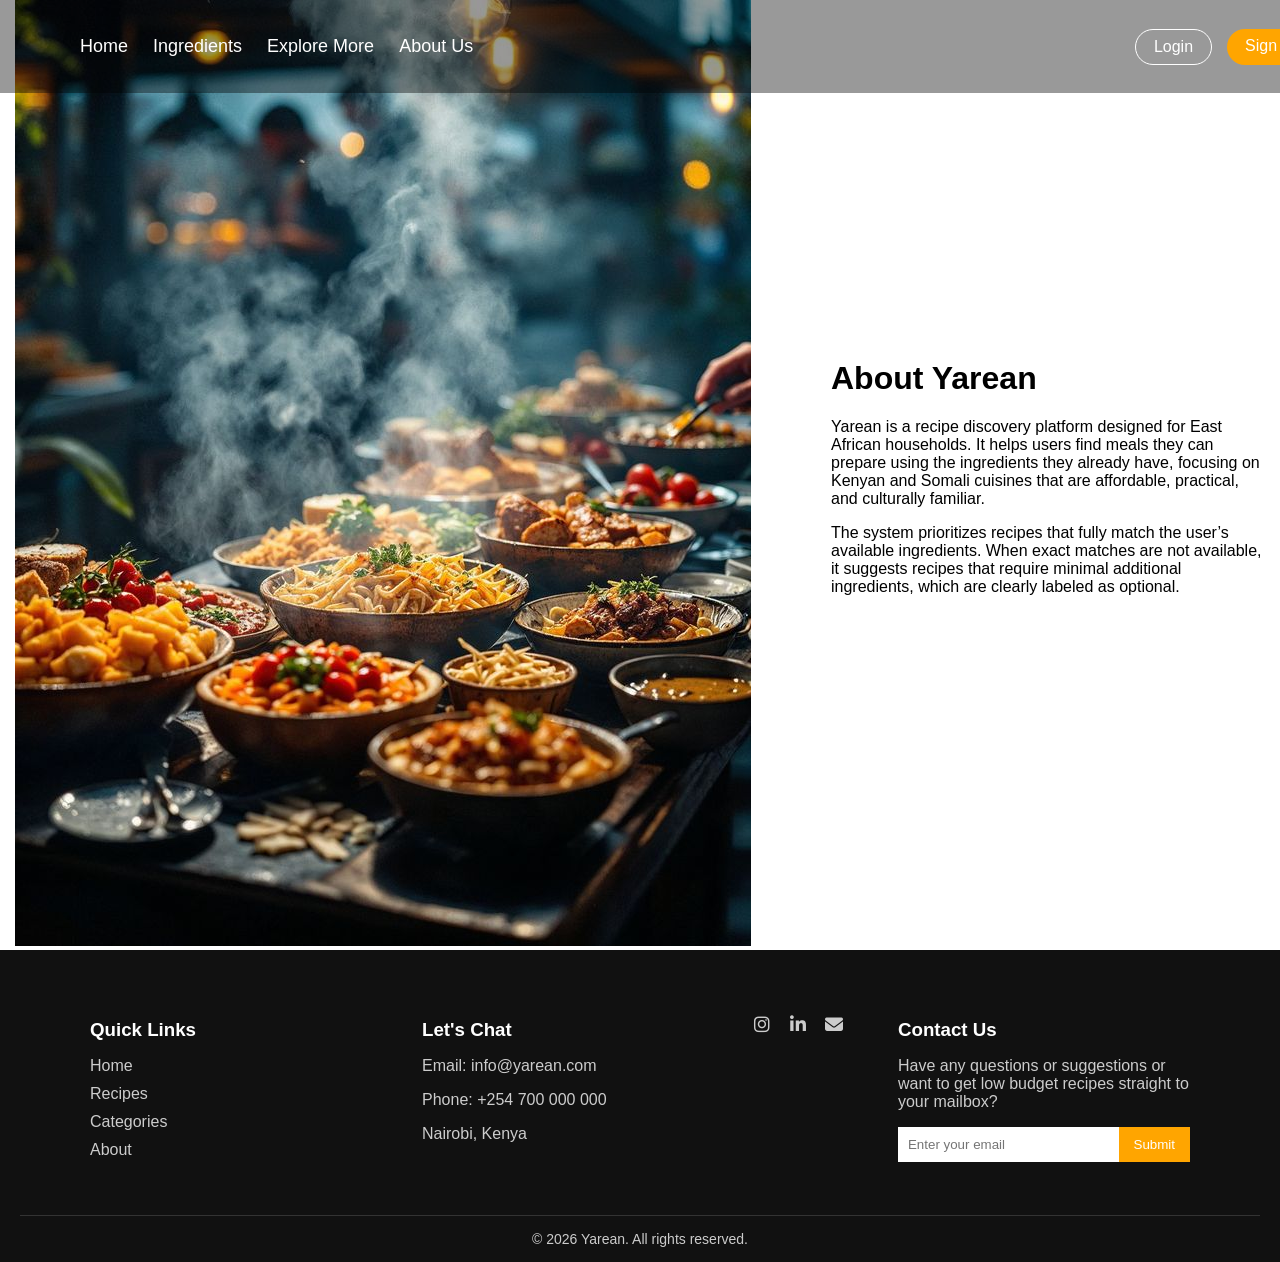
==== about.html @ 02d04db3 "initial yarean project upload" ====
<!DOCTYPE html>
<html lang="en">
<head>
    <meta charset="UTF-8">
    <meta name="viewport" content="width=device-width, initial-scale=1.0">
    <link rel="stylesheet" href="https://cdnjs.cloudflare.com/ajax/libs/font-awesome/6.5.0/css/all.min.css"/>
    <link rel="stylesheet" href="style.css">
    <title>About Yarean</title>
 </head>
 <body>
    <header>
      <nav class="navbar">
    <ul class="nav-links">
      <li><a href="welcoming.html">Home</a></li>
      <li><a href="ingredients.html">Ingredients</a></li>
      <li><a href="explore.html">Explore More</a></li>
      <li><a href="about.html">About Us</a></li>
    </ul>

    <div class="auth-buttons">
      <a href="login.html" class="login-btn">Login</a>
      <a href="signup.html" class="signup-btn">Sign Up</a>
    </div>
  </nav>
     </header>
<main>
       <div class="wrapper">
        <div class="profile">
            <img src="images/download (1).jpg" alt="Yarean concept illustration">
        </div>
        <div class="intro">
            <h1>About Yarean</h1>
            <p>Yarean is a recipe discovery platform designed for East African households. It helps users find meals they can prepare using the ingredients they already have, focusing on Kenyan and Somali cuisines that are affordable, practical, and culturally familiar.</p>
            <p>The system prioritizes recipes that fully match the user’s available ingredients. When exact matches are not available, it suggests recipes that require minimal additional ingredients, which are clearly labeled as optional.</p>
        </div>
    </div>
</main>
<footer class="footer">
  <div class="footer-container">
    <div class="footer-section">
      <h3>Quick Links</h3>
      <ul>
        <li><a href="welcoming.html">Home</a></li>
        <li><a href="ingredients.html">Recipes</a></li>
        <li><a href="explore.html">Categories</a></li>
        <li><a href="about.html">About</a></li>
      </ul>
    </div>
    <div class="footer-section">
      <h3>Let's Chat</h3>
      <p>Email: info@yarean.com</p>
      <p>Phone: +254 700 000 000</p>
      <p>Nairobi, Kenya</p>
    </div>
    <div class="social-icons">
    <a href="#"><i class="fab fa-instagram"></i></a>
     <a href="https://www.linkedin.com/in/sundus-noor--9426a2390/" target="_blank">
      <i class="fab fa-linkedin-in"></i>
    </a>
    <a href="mailto:sundusnoor89@gmail.com">
      <i class="fas fa-envelope"></i>
    </a>
  </div>
    <div class="footer-section">
      <h3>Contact Us</h3>
      <p>Have any questions or suggestions or want to get low budget recipes straight to your mailbox?</p>
      <form class="subscribe-form">
        <input type="email" placeholder="Enter your email" required>
        <button type="submit">Submit</button>
      </form>
    </div>

  </div>

  <div class="footer-bottom">
    © 2026 Yarean. All rights reserved.
  </div>
</footer>

</body>
</html>
---- style.css ----
body {
    font-family: Arial, sans-serif;
    margin: 0;
    padding: 0;
}

.hero{
    background-image: url(images/Spicy\ dum\ biryani.jpg);
     background-size: cover;
    background-position: center;
    height: 100vh;
    display: flex;
    flex-direction: column;
    justify-content: center;
    align-items: center;
    text-align: center;
    color: white;
    position: relative;
}

.introduction {
    text-align: center;
    margin-top: 150px;
    font-style: italic;
    font-family:cursive;
}


.navbar {
    display: flex;
    justify-content: space-between;
    align-items: center;
    padding: 20px 40px;
    background: rgba(0, 0, 0, 0.4);
    position: absolute;
    width: 100%;
    top: 0;
}

.nav-links {
    list-style: none;
    display: flex;
    gap: 25px;
}

.nav-links li a {
    color: white;
    text-decoration: none;
    font-size: 18px;
}

.nav-links li a:hover {
    color: orange;
}

.auth-buttons {
    display: flex;
    gap: 15px;
}

.login-btn {
    color: white;
    text-decoration: none;
    padding: 8px 18px;
    border: 1px solid white;
    border-radius: 20px;
}

.signup-btn {
    background: orange;
    color: white;
    padding: 8px 18px;
    border-radius: 20px;
    text-decoration: none;
}

.signup-btn:hover {
    background: black;
}

.search-container {
    margin-top: 20px;
    display: flex;
    justify-content: center;
    gap: 10px;
}

.search-input {
    width: 300px;
    padding: 12px 20px;
    border-radius: 25px;
    border: none;
}

.search-btn {
    padding: 12px 20px;
    border-radius: 25px;
    border: none;
    background: orange;
    color: white;
    cursor: pointer;
}

.search-btn:hover {
    background: black;
}


.btn{
    border-radius: 5px;
    background-color: rgba(255,165,0,0.8);
    border: 2px solid white;
    padding: 20px;
    margin:20px;
    text-align: center;
    text-decoration: none;
    display: flex;
    justify-content:center;
    gap:20px;
    font-size: 16px;
    cursor: pointer;
    
}

.btn-link{
    color:white;
    text-decoration: none;
}

.btn:hover {
    background-color:black; /* Darker orange on hover */
}

.welcome-section {
    display: flex;
    align-items: center;
    justify-content: center;
    background-color:rgba(255,165,0,0.8);
    top: 50px;
    padding-bottom: 50px;
}

.browse {
    padding: 80px 40px;
    text-align: center;
}

.card-container{
    display:grid;
    justify-content: center;
    flex-wrap:wrap;
    margin-top:100px;
}

.card{
    width:325px;
    background-color:#f0f0f0;
    border-radius:18px;
    overflow:hidden;
    box-shadow: 0px 2px 4px rgba(0,0,0,0.2);
    margin:20px;
    transition: transform 0.3s ease, box-shadow 0.3s ease;
   grid-template-columns: repeat(auto-fit, minmax(260px, 1fr));
}

.card img{
    width:100%;
    height:auto;
}

.card-content{
    padding:16px;
}


.card-content h3{
    font-size:28px;
    margin-bottom:8px;
}

.card-content p{
    color:#666;
    font-size:15px;
    line-height:1.3;
}

.card-content btn{
    display:inline-block;
    padding:8px 16px;
    background-color: #333;
    text-decoration: none;
    border-radius:4px;
    margin-top:16px;
    color:#fff;
}

.card-content :hover{
    cursor:pointer;
    background-color: #581414;
}

.card :hover{
    transform: translateY(-10px);
    box-shadow: 0 10px 25px rgba(0,0,0,0.2);
}

.trending {
    padding: 80px 40px;
    background: #fafafa;
    text-align: center;
}

.trending-cards {
    display: grid;
    grid-template-columns: repeat(auto-fit, minmax(260px, 1fr));
    gap: 30px;
    margin-top: 50px;
}

.recipe-card {
    background: white;
    border-radius: 22px;
    overflow: hidden;
    box-shadow: 0 8px 25px rgba(0,0,0,0.1);
    transition: transform 0.3s ease;
    cursor: pointer;
}

.recipe-card img {
    width: 100%;
    height: 180px;
    object-fit: cover;
}

.recipe-info {
    padding: 18px;
    text-align: left;
}

.recipe-info h3 {
    margin: 0;
    font-size: 18px;
}

.recipe-info p {
    font-size: 14px;
    color: #666;
    margin-top: 8px;
}

.stars {
    margin-top: 6px;
    font-size: 14px;
    color: orange;
}

.stars span {
    color: #999;
    font-size: 13px;
}

.recipe-card:hover {
    transform: translateY(-10px);
}

.img{
    width:50%;
    max-width:400px;
    vertical-align:middle;
    border-radius:25px;
}

.wrapper{
    padding: 0 15px;
    display: flex;
    flex-wrap:wrap;
    align-items:center;
    justify-content:space-around;
    gap:5rem;
}
.intro{
    flex:1;
}

.profile{
  flex:1;
}

.footer {
  background-color: #111;
  color: #ccc;
  padding: 50px 20px 0;
}

.footer-container {
  max-width: 1100px;
  margin: auto;
  display: flex;
  justify-content: space-between;
  flex-wrap: wrap;
  gap: 40px;
}

.footer-section {
  flex: 1;
  min-width: 250px;
}

.footer-section h3 {
  color: #fff;
  margin-bottom: 15px;
}

.footer-section ul {
  list-style: none;
  padding: 0;
}

.footer-section ul li {
  margin-bottom: 10px;
}

.footer-section ul li a {
  text-decoration: none;
  color: #ccc;
  transition: 0.3s;
}

.footer-section ul li a:hover {
  color: #00c853;
}

.subscribe-form {
  display: flex;
  margin-top: 10px;
}

.subscribe-form input {
  padding: 10px;
  border: none;
  outline: none;
  flex: 1;
}

.subscribe-form button {
  padding: 10px 15px;
  border: none;
  background-color: orange;
  color: white;
  cursor: pointer;
  transition: 0.3s;
}

.subscribe-form button:hover {
  background-color: orange;
}

.footer-bottom {
  text-align: center;
  padding: 15px 0;
  border-top: 1px solid #333;
  margin-top: 40px;
  font-size: 14px;
}

.social-icons {
  margin-top: 15px;
}

.social-icons a {
  display: inline-block;
  margin-right: 15px;
  font-size: 18px;
  color: #ccc;
  transition: 0.3s ease;
}

.social-icons a:hover {
  color: #00c853;
  transform: scale(1.2);
}

/* Responsive */
@media (max-width: 768px) {
  .footer-container {
    flex-direction: column;
    text-align: center;
  }

  .subscribe-form {
    flex-direction: column;
  }

  .subscribe-form input {
    margin-bottom: 10px;
  }
}
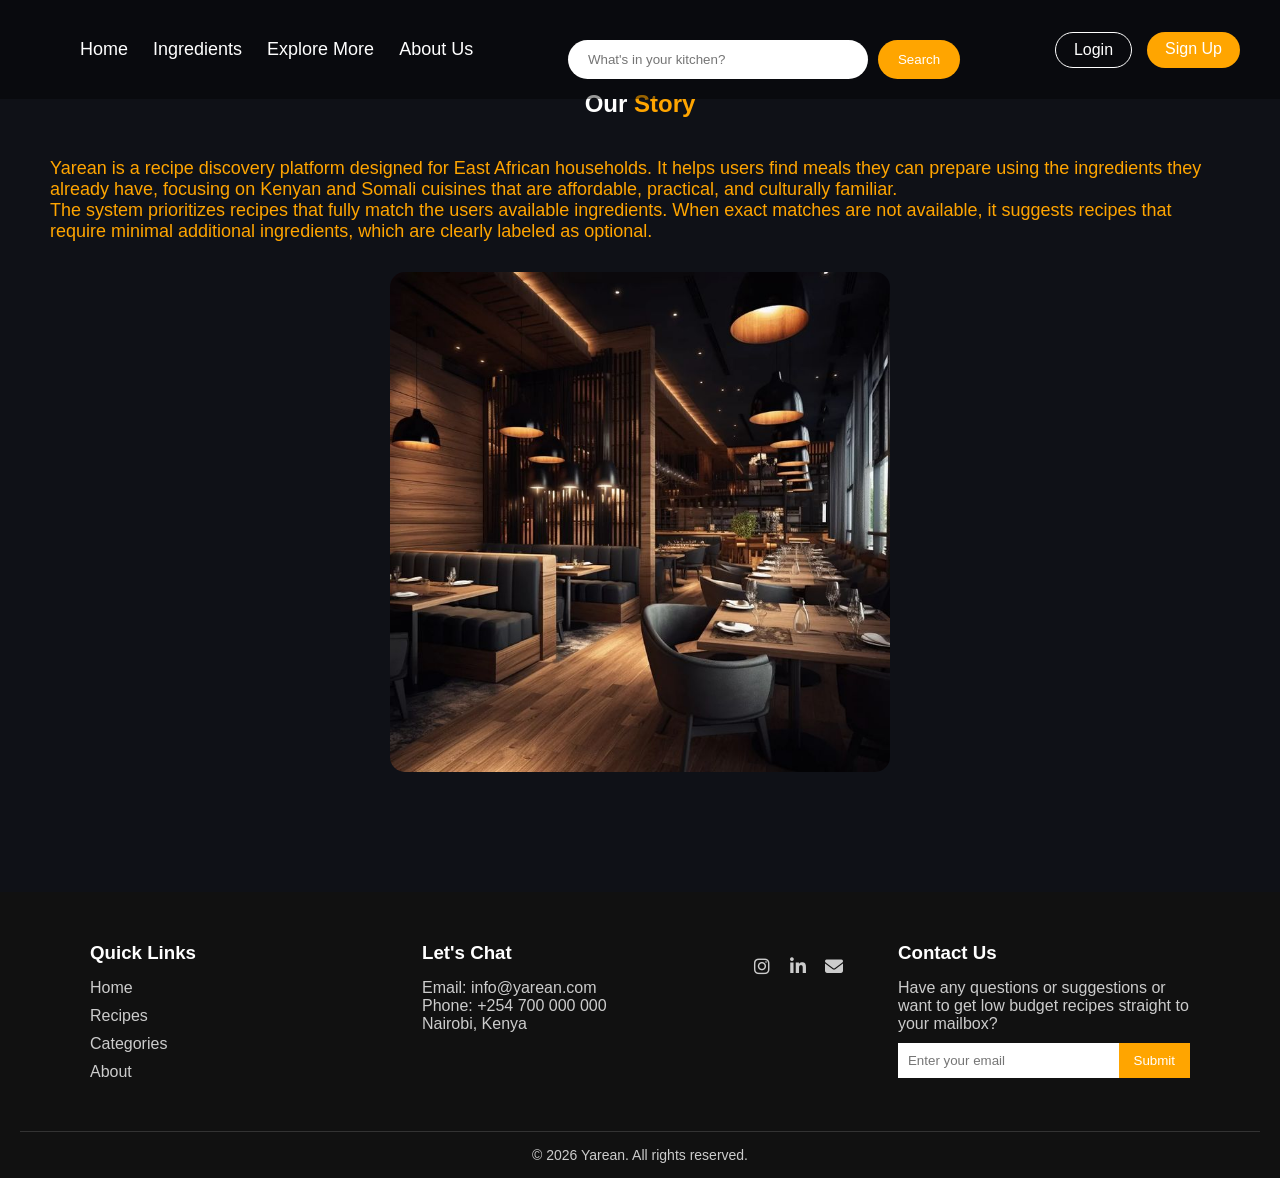
==== commit 5a227bd8: "Adding functionality to the search button, revamped welcome and about page to look professional.Fixe" ====
--- a/about.html
+++ b/about.html
@@ -8,8 +8,8 @@
     <title>About Yarean</title>
  </head>
  <body>
-    <header>
-      <nav class="navbar">
+      <header>
+  <nav class="navbar">
     <ul class="nav-links">
       <li><a href="welcoming.html">Home</a></li>
       <li><a href="ingredients.html">Ingredients</a></li>
@@ -17,31 +17,38 @@
       <li><a href="about.html">About Us</a></li>
     </ul>
 
+    <div class="search-container">
+      <input type="text" placeholder="What's in your kitchen?" class="search-input">
+      <button class="search-btn">Search</button>
+    </div>
+
     <div class="auth-buttons">
       <a href="login.html" class="login-btn">Login</a>
       <a href="signup.html" class="signup-btn">Sign Up</a>
     </div>
   </nav>
-     </header>
-<main>
-       <div class="wrapper">
-        <div class="profile">
-            <img src="images/download (1).jpg" alt="Yarean concept illustration">
+</header>
+        <main>
+    <div class="container">
+          <section class="about-section">
+        <div class="intro-hidden">
+            <h1>Our <b style="color:orange;">Story</b></h1>
+            <p>Yarean is a recipe discovery platform designed for East African households. It helps users find meals they can prepare using the ingredients they already have, focusing on Kenyan and Somali cuisines that are affordable, practical, and culturally familiar.</p>
+            
+            <p>The system prioritizes recipes that fully match the users available ingredients. When exact matches are not available, it suggests recipes that require minimal additional ingredients, which are clearly labeled as optional.</p>
         </div>
-        <div class="intro">
-            <h1>About Yarean</h1>
-            <p>Yarean is a recipe discovery platform designed for East African households. It helps users find meals they can prepare using the ingredients they already have, focusing on Kenyan and Somali cuisines that are affordable, practical, and culturally familiar.</p>
-            <p>The system prioritizes recipes that fully match the user’s available ingredients. When exact matches are not available, it suggests recipes that require minimal additional ingredients, which are clearly labeled as optional.</p>
-        </div>
+        <img src="images/about.jpg" alt="Restaurant Image" class="about-image"> 
     </div>
-</main>
+    </section>
+        </main>
+    
 <footer class="footer">
   <div class="footer-container">
     <div class="footer-section">
       <h3>Quick Links</h3>
       <ul>
         <li><a href="welcoming.html">Home</a></li>
-        <li><a href="ingredients.html">Recipes</a></li>
+        <li><a href="explore.html">Recipes</a></li>
         <li><a href="explore.html">Categories</a></li>
         <li><a href="about.html">About</a></li>
       </ul>
@@ -54,11 +61,9 @@
     </div>
     <div class="social-icons">
     <a href="#"><i class="fab fa-instagram"></i></a>
-     <a href="https://www.linkedin.com/in/sundus-noor--9426a2390/" target="_blank">
-      <i class="fab fa-linkedin-in"></i>
+     <a href="https://www.linkedin.com/in/sundus-noor--9426a2390/" target="_blank"> <i class="fab fa-linkedin-in"></i>
     </a>
-    <a href="mailto:sundusnoor89@gmail.com">
-      <i class="fas fa-envelope"></i>
+    <a href="mailto:sundusnoor89@gmail.com"> <i class="fas fa-envelope"></i>
     </a>
   </div>
     <div class="footer-section">
--- a/style.css
+++ b/style.css
@@ -1,13 +1,19 @@
+*{
+  margin:0px;
+  box-sizing: border-box;
+  font-family: 'Segoe UI', Tahoma, Geneva, Verdana, sans-serif;
+}
 
 body {
     font-family: Arial, sans-serif;
     margin: 0;
     padding: 0;
+    background-color: #0f1117;
 }
 
 .hero{
-    background-image: url(images/Spicy\ dum\ biryani.jpg);
-     background-size: cover;
+    background-image: url('images/Spicy\ dum\ biryani.jpg');
+    background-size: cover;
     background-position: center;
     height: 100vh;
     display: flex;
@@ -17,15 +23,18 @@
     text-align: center;
     color: white;
     position: relative;
-}
-
-.introduction {
-    text-align: center;
-    margin-top: 150px;
-    font-style: italic;
-    font-family:cursive;
-}
-
+    margin:50px;
+}
+.intro h1{
+  font-size:40px;
+  margin-bottom:20px;
+}
+
+.intro p{
+  font-size:18px;
+  margin-bottom:30px;
+  color:white;
+}
 
 .navbar {
     display: flex;
@@ -36,6 +45,7 @@
     position: absolute;
     width: 100%;
     top: 0;
+    z-index: 1000;
 }
 
 .nav-links {
@@ -52,6 +62,7 @@
 
 .nav-links li a:hover {
     color: orange;
+    cursor: pointer;
 }
 
 .auth-buttons {
@@ -107,103 +118,20 @@
 }
 
 
-.btn{
-    border-radius: 5px;
-    background-color: rgba(255,165,0,0.8);
-    border: 2px solid white;
-    padding: 20px;
-    margin:20px;
-    text-align: center;
-    text-decoration: none;
-    display: flex;
-    justify-content:center;
-    gap:20px;
-    font-size: 16px;
-    cursor: pointer;
-    
-}
-
-.btn-link{
-    color:white;
-    text-decoration: none;
-}
-
-.btn:hover {
-    background-color:black; /* Darker orange on hover */
-}
-
-.welcome-section {
-    display: flex;
-    align-items: center;
-    justify-content: center;
-    background-color:rgba(255,165,0,0.8);
-    top: 50px;
-    padding-bottom: 50px;
-}
-
-.browse {
-    padding: 80px 40px;
-    text-align: center;
-}
-
-.card-container{
-    display:grid;
-    justify-content: center;
-    flex-wrap:wrap;
-    margin-top:100px;
-}
-
-.card{
-    width:325px;
-    background-color:#f0f0f0;
-    border-radius:18px;
-    overflow:hidden;
-    box-shadow: 0px 2px 4px rgba(0,0,0,0.2);
-    margin:20px;
-    transition: transform 0.3s ease, box-shadow 0.3s ease;
-   grid-template-columns: repeat(auto-fit, minmax(260px, 1fr));
-}
-
-.card img{
-    width:100%;
-    height:auto;
-}
-
-.card-content{
-    padding:16px;
-}
-
-
-.card-content h3{
-    font-size:28px;
-    margin-bottom:8px;
-}
-
-.card-content p{
-    color:#666;
-    font-size:15px;
-    line-height:1.3;
-}
-
-.card-content btn{
-    display:inline-block;
-    padding:8px 16px;
-    background-color: #333;
-    text-decoration: none;
-    border-radius:4px;
-    margin-top:16px;
-    color:#fff;
-}
-
-.card-content :hover{
-    cursor:pointer;
-    background-color: #581414;
-}
-
-.card :hover{
-    transform: translateY(-10px);
-    box-shadow: 0 10px 25px rgba(0,0,0,0.2);
-}
+.explore-btn {
+  padding: 12px 30px;
+  margin:50px;
+  border-radius: 25px;
+  border: none;
+  background: orange;
+  color: white;
+  font-size: 16px;
+  cursor: pointer;
+}
+.explore-btn:hover {
+  background: black;
+}
+
 
 .trending {
     padding: 80px 40px;
@@ -264,28 +192,7 @@
     transform: translateY(-10px);
 }
 
-.img{
-    width:50%;
-    max-width:400px;
-    vertical-align:middle;
-    border-radius:25px;
-}
-
-.wrapper{
-    padding: 0 15px;
-    display: flex;
-    flex-wrap:wrap;
-    align-items:center;
-    justify-content:space-around;
-    gap:5rem;
-}
-.intro{
-    flex:1;
-}
-
-.profile{
-  flex:1;
-}
+
 
 .footer {
   background-color: #111;
@@ -396,3 +303,117 @@
     margin-bottom: 10px;
   }
 }
+
+
+.browse {
+  padding: 80px 40px;
+  background: #0f1117;
+}
+
+.browse-cards {
+  display: grid;
+  grid-template-columns: repeat(auto-fit, minmax(280px, 1fr));
+  gap: 30px;
+}
+
+.browse-card {
+  background: #141824;
+  padding: 40px;
+  border-radius: 25px;
+  border: 1px solid rgba(255,255,255,0.05);
+  transition: all 0.3s ease;
+  cursor: pointer;
+}
+
+.browse-card:hover {
+  transform: translateY(-10px);
+  border-color: rgba(255,255,255,0.2);
+}
+
+.icon svg {
+  width: 40px;
+  height: 40px;
+}
+
+.browse-card h3 {
+  color: white;
+  margin-top: 20px;
+  font-size: 22px;
+}
+
+.browse-card p {
+  color: #a0aec0;
+  margin-top: 15px;
+  line-height: 1.6;
+}
+
+.highlight {
+  display: block;
+  margin-top: 25px;
+  font-weight: bold;
+  font-size: 20px;
+}
+
+.green { color: #22c55e; }
+.light-green { color: #4ade80; }
+.yellow { color: #facc15; }
+
+/* About page */
+.about-section {
+  padding: 90px 50px;
+  ;
+}
+
+.about-section h1 {
+  text-align: center;
+  margin-bottom: 40px;
+  color:white;
+}
+
+.about-section p {
+  font-size: 18px;
+  align-items:center;
+  color:orange;
+  display: block;
+}
+.about-section img {
+  width: 100%;
+  max-width: 500px;
+  display: block;
+  margin: 30px auto;
+  border-radius: 15px;
+}
+/* Container for the cards */
+#results-container {
+    display: grid;
+    grid-template-columns: repeat(auto-fit, minmax(250px, 1fr));
+    gap: 20px;
+    padding: 20px;
+}
+
+/* Individual Meal Card */
+.meal-card {
+    border: 1px solid #ddd;
+    border-radius: 12px;
+    overflow: hidden;
+    background: #fff;
+    box-shadow: 0 4px 6px rgba(0,0,0,0.1);
+    transition: transform 0.2s ease-in-out;
+    text-align: center;
+}
+
+.meal-card:hover {
+    transform: translateY(-5px);
+}
+
+.meal-card img {
+    width: 100%;
+    height: 200px;
+    object-fit: cover; /* Keeps images from stretching */
+}
+
+.meal-card h3 {
+    padding: 15px;
+    font-size: 1.1rem;
+    color: #333;
+}
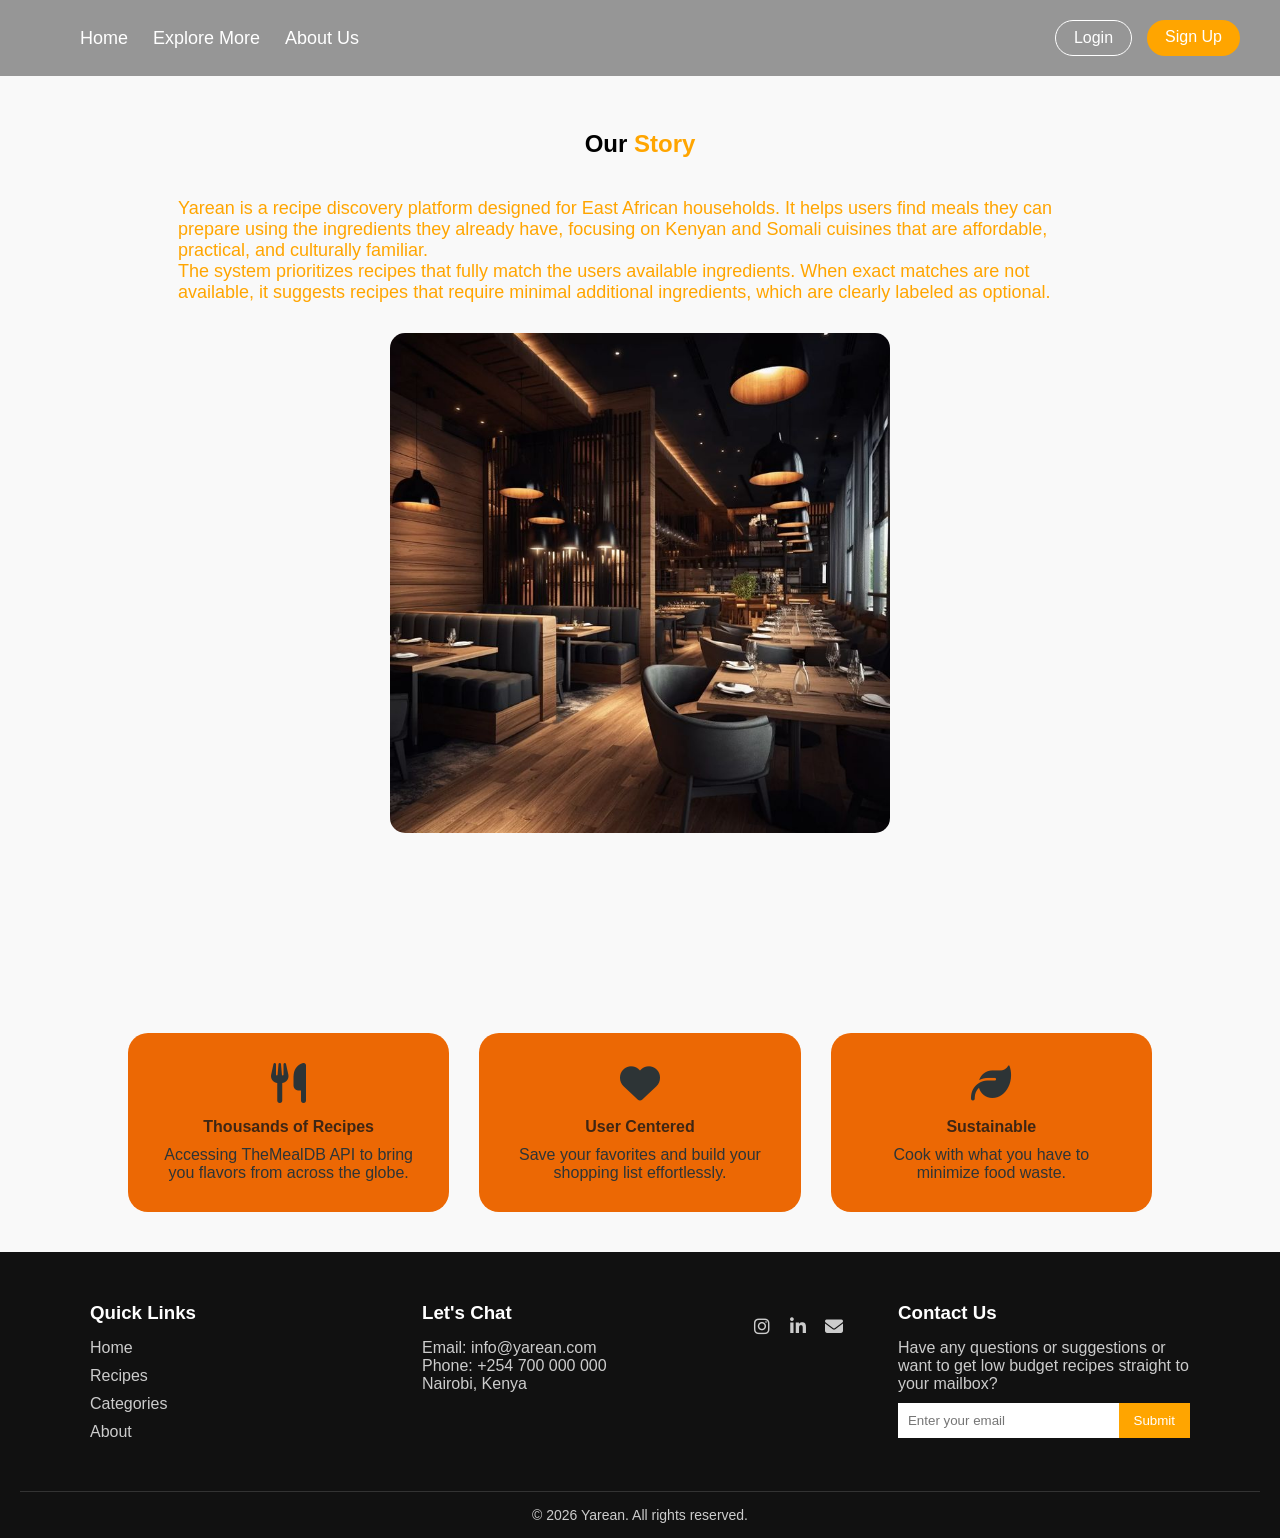
==== commit 25cb551f: "adding the browse category,favourtes,shopping list and modal for the explore page" ====
--- a/about.html
+++ b/about.html
@@ -7,20 +7,16 @@
     <link rel="stylesheet" href="style.css">
     <title>About Yarean</title>
  </head>
- <body>
+ <body class="about-page">
       <header>
   <nav class="navbar">
     <ul class="nav-links">
       <li><a href="welcoming.html">Home</a></li>
-      <li><a href="ingredients.html">Ingredients</a></li>
       <li><a href="explore.html">Explore More</a></li>
       <li><a href="about.html">About Us</a></li>
     </ul>
 
-    <div class="search-container">
-      <input type="text" placeholder="What's in your kitchen?" class="search-input">
-      <button class="search-btn">Search</button>
-    </div>
+    
 
     <div class="auth-buttons">
       <a href="login.html" class="login-btn">Login</a>
@@ -34,12 +30,31 @@
         <div class="intro-hidden">
             <h1>Our <b style="color:orange;">Story</b></h1>
             <p>Yarean is a recipe discovery platform designed for East African households. It helps users find meals they can prepare using the ingredients they already have, focusing on Kenyan and Somali cuisines that are affordable, practical, and culturally familiar.</p>
-            
+
             <p>The system prioritizes recipes that fully match the users available ingredients. When exact matches are not available, it suggests recipes that require minimal additional ingredients, which are clearly labeled as optional.</p>
         </div>
         <img src="images/about.jpg" alt="Restaurant Image" class="about-image"> 
     </div>
     </section>
+
+    <section class="values-section container">
+            <div class="value-card">
+                <i class="fas fa-utensils"></i>
+                <h4>Thousands of Recipes</h4>
+                <p>Accessing TheMealDB API to bring you flavors from across the globe.</p>
+            </div>
+            <div class="value-card">
+                <i class="fas fa-heart"></i>
+                <h4>User Centered</h4>
+                <p>Save your favorites and build your shopping list effortlessly.</p>
+            </div>
+            <div class="value-card">
+                <i class="fas fa-leaf"></i>
+                <h4>Sustainable</h4>
+                <p>Cook with what you have to minimize food waste.</p>
+            </div>
+        </section>
+        
         </main>
     
 <footer class="footer">
--- a/style.css
+++ b/style.css
@@ -192,7 +192,7 @@
     transform: translateY(-10px);
 }
 
-
+/* Footer */
 
 .footer {
   background-color: #111;
@@ -304,7 +304,7 @@
   }
 }
 
-
+/* A section of the Home Page */
 .browse {
   padding: 80px 40px;
   background: #0f1117;
@@ -358,16 +358,16 @@
 .light-green { color: #4ade80; }
 .yellow { color: #facc15; }
 
-/* About page */
+/* About Page */
+
 .about-section {
   padding: 90px 50px;
-  ;
 }
 
 .about-section h1 {
   text-align: center;
   margin-bottom: 40px;
-  color:white;
+  color:black;
 }
 
 .about-section p {
@@ -383,37 +383,250 @@
   margin: 30px auto;
   border-radius: 15px;
 }
-/* Container for the cards */
-#results-container {
+
+.values-section {
     display: grid;
     grid-template-columns: repeat(auto-fit, minmax(250px, 1fr));
+    gap: 30px;
+    text-align: center;
+    padding-bottom: 80px;
+}
+
+.value-card {
+    background: hsl(26, 97%, 47%);
+    padding: 30px;
+    border-radius: 20px;
+    transition: 0.3s;
+}
+
+.value-card i {
+    font-size: 2.5rem;
+    color: var(--primary-orange);
+    margin-bottom: 15px;
+}
+
+.value-card h4 {
+    color: rgba(24, 23, 23, 0.82);
+    margin-bottom: 10px;
+}
+
+.value-card:hover{
+  transform: translateY(-10px);
+  border-color: rgba(185, 130, 20, 0.2);
+}
+
+/* Explore Page */
+:root {
+    --primary: #ff6347; /* Tomato Red */
+    --dark: #2d3436;
+    --light: #f9f9f9;
+    --shadow: 0 10px 20px rgba(0,0,0,0.1);
+}
+
+body {
+    font-family: 'Segoe UI', Tahoma, Geneva, Verdana, sans-serif;
+    background-color: var(--light);
+    margin: 0;
+    color: var(--dark);
+}
+
+/* Header & Search */
+.explore-header {
+    background: linear-gradient(rgba(0,0,0,0.5), rgba(0,0,0,0.5)), 
+      url('https://images.unsplash.com/photo-1498837167922-ddd27525d352?auto=format&fit=crop&w=1350&q=80');
+    background-size: cover;
+    background-position: center;
+    height: 40vh;
+    display: flex;
+    flex-direction: column;
+    justify-content: center;
+    align-items: center;
+    color: white;
+}
+
+.search-box {
+    display: flex;
+    gap: 10px;
+    background: rgba(255, 255, 255, 0.2);
+    padding: 15px;
+    border-radius: 50px;
+    backdrop-filter: blur(10px);
+}
+
+.search-box input {
+    padding: 12px 25px;
+    border-radius: 30px;
+    border: none;
+    width: 300px;
+    outline: none;
+}
+
+.search-box button {
+    padding: 10px 25px;
+    border-radius: 30px;
+    border: none;
+    background: var(--primary);
+    color: white;
+    font-weight: bold;
+    cursor: pointer;
+    transition: 0.3s;
+}
+
+.search-box button:hover {
+    background: black;
+}
+
+/* Grid Layouts */
+.container { padding: 40px 10%; }
+
+.grid-layout {
+    display: grid;
+    grid-template-columns: repeat(auto-fill, minmax(200px, 1fr));
+    gap: 25px;
+    margin-top: 20px;
+}
+
+/* Category Cards */
+.cat-card {
+    background: white;
+    border-radius: 20px;
+    padding: 20px;
+    text-align: center;
+    box-shadow: var(--shadow);
+    cursor: pointer;
+    transition: 0.3s;
+    border: 2px solid transparent;
+}
+
+.cat-card:hover {
+    border-color: var(--primary);
+    transform: scale(1.05);
+}
+
+.cat-card img {
+    width: 100%;
+    height: auto;
+    border-radius: 15px;
+}
+
+.cat-card h3 { margin-top: 15px; font-size: 1.2rem; }
+
+/* Favourite Recipes */
+.card-buttons {
+    display: flex;
+    justify-content: space-around;
+    padding: 10px;
+    background: #f1f1f1;
+}
+
+.fav-btn {
+    background: none;
+    border: none;
+    font-size: 1.5rem;
+    cursor: pointer;
+    transition: transform 0.2s;
+}
+
+.fav-btn:hover {
+    transform: scale(1.2);
+}
+
+.card-buttons button:first-child {
+    background: var(--primary);
+    color: white;
+    border: none;
+    padding: 5px 15px;
+    border-radius: 5px;
+    cursor: pointer;
+}
+
+/* Sub NAV */
+.sub-nav {
+    display: flex;
+    justify-content: center;
     gap: 20px;
+    margin-top: -25px; /* Pulls it up into the header area slightly */
+    margin-bottom: 30px;
+}
+
+.sub-nav button {
+    background: white;
+    border: 2px solid var(--primary);
+    color: var(--primary);
+    padding: 10px 25px;
+    border-radius: 25px;
+    font-weight: bold;
+    cursor: pointer;
+    transition: 0.3s;
+}
+
+.sub-nav button.nav-active, .sub-nav button:hover {
+    background: var(--primary);
+    color: white;
+}
+
+/* Modal */
+.modal {
+    display: none; 
+    position: fixed; 
+    z-index: 1000; 
+    left: 0; top: 0; width: 100%; height: 100%; 
+    background-color: rgba(0,0,0,0.7);
+    overflow-y: auto;
+}
+
+.modal-content {
+    background-color: white;
+    margin: 5% auto;
     padding: 20px;
-}
-
-/* Individual Meal Card */
-.meal-card {
-    border: 1px solid #ddd;
-    border-radius: 12px;
-    overflow: hidden;
-    background: #fff;
-    box-shadow: 0 4px 6px rgba(0,0,0,0.1);
-    transition: transform 0.2s ease-in-out;
-    text-align: center;
-}
-
-.meal-card:hover {
-    transform: translateY(-5px);
-}
-
-.meal-card img {
-    width: 100%;
-    height: 200px;
-    object-fit: cover; /* Keeps images from stretching */
-}
-
-.meal-card h3 {
+    width: 80%;
+    max-width: 700px;
+    border-radius: 15px;
+}
+
+.close-btn { float: right; font-size: 28px; cursor: pointer; }
+
+/* Shopping List */
+.shopping-list {
+    list-style: none;
+    padding: 0;
+    max-width: 500px;
+}
+
+.shop-item {
+    background: white;
+    margin-bottom: 10px;
     padding: 15px;
-    font-size: 1.1rem;
-    color: #333;
+    border-radius: 8px;
+    display: flex;
+    justify-content: space-between;
+    align-items: center;
+    box-shadow: 0 2px 5px rgba(0,0,0,0.05);
+}
+
+.add-ing-btn {
+    background: #2ecc71;
+    color: white;
+    border: none;
+    border-radius: 50%;
+    width: 25px;
+    height: 25px;
+    cursor: pointer;
+    margin-left: 10px;
+}
+
+.ingredient-list {
+    background: #f8f9fa;
+    padding: 20px;
+    border-radius: 10px;
+    column-count: 2; /* Splits ingredients into two columns */
+}
+
+
+/* Mobile Adjustments for About Page */
+@media (max-width: 768px) {
+    .about-content {
+        flex-direction: column;
+        text-align: center;
+    }
 }
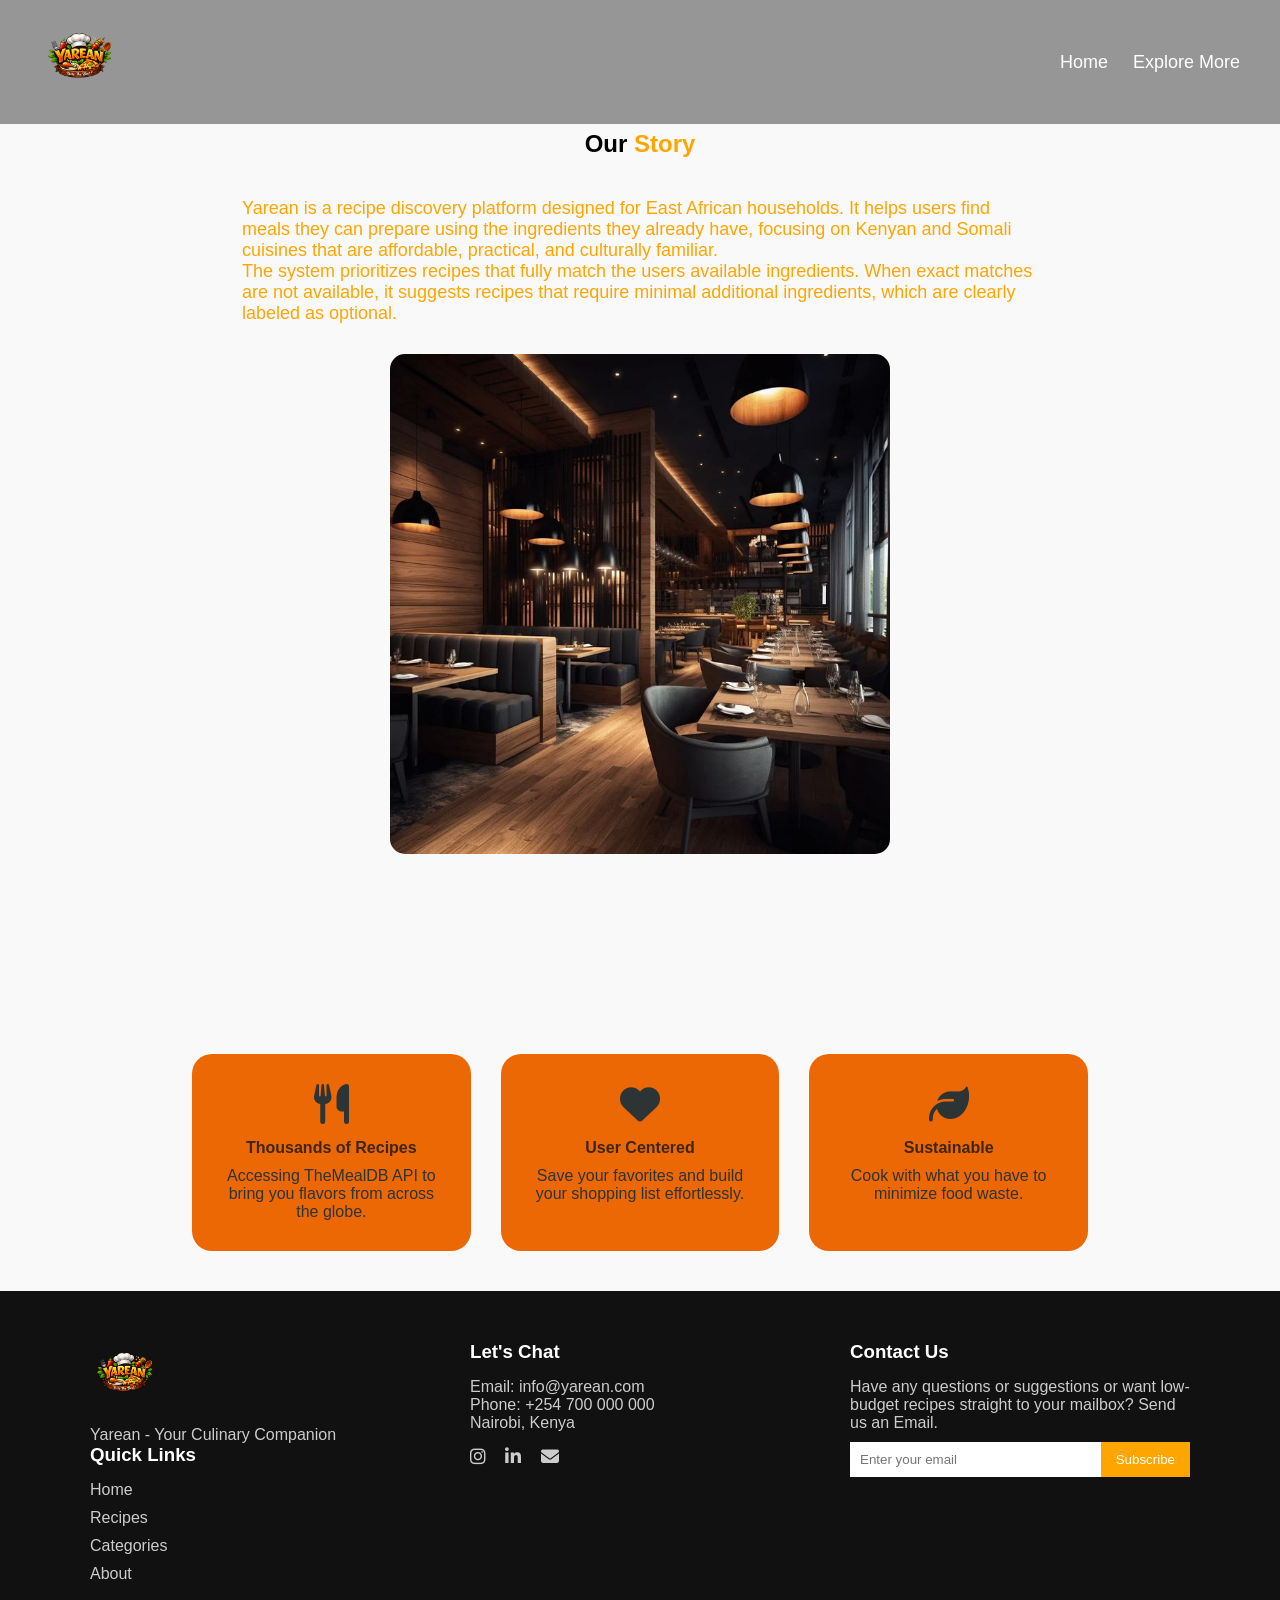
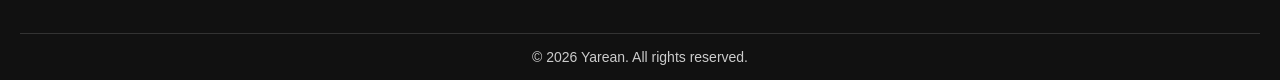
==== commit 4c4e5040: "fixed the browse cards and also authenticated the login for the users and added a logo to the websit" ====
--- a/about.html
+++ b/about.html
@@ -10,18 +10,13 @@
  <body class="about-page">
       <header>
   <nav class="navbar">
+        <div class="logo-container">
+    <img src="images/logo.png" alt="Yarean Logo" class="logo">
+    </div>
     <ul class="nav-links">
       <li><a href="welcoming.html">Home</a></li>
       <li><a href="explore.html">Explore More</a></li>
-      <li><a href="about.html">About Us</a></li>
     </ul>
-
-    
-
-    <div class="auth-buttons">
-      <a href="login.html" class="login-btn">Login</a>
-      <a href="signup.html" class="signup-btn">Sign Up</a>
-    </div>
   </nav>
 </header>
         <main>
@@ -58,44 +53,55 @@
         </main>
     
 <footer class="footer">
-  <div class="footer-container">
+<div class="footer-container">
+
     <div class="footer-section">
-      <h3>Quick Links</h3>
-      <ul>
-        <li><a href="welcoming.html">Home</a></li>
-        <li><a href="explore.html">Recipes</a></li>
-        <li><a href="explore.html">Categories</a></li>
-        <li><a href="about.html">About</a></li>
-      </ul>
-    </div>
-    <div class="footer-section">
-      <h3>Let's Chat</h3>
-      <p>Email: info@yarean.com</p>
-      <p>Phone: +254 700 000 000</p>
-      <p>Nairobi, Kenya</p>
-    </div>
-    <div class="social-icons">
-    <a href="#"><i class="fab fa-instagram"></i></a>
-     <a href="https://www.linkedin.com/in/sundus-noor--9426a2390/" target="_blank"> <i class="fab fa-linkedin-in"></i>
-    </a>
-    <a href="mailto:sundusnoor89@gmail.com"> <i class="fas fa-envelope"></i>
-    </a>
-  </div>
-    <div class="footer-section">
-      <h3>Contact Us</h3>
-      <p>Have any questions or suggestions or want to get low budget recipes straight to your mailbox?</p>
-      <form class="subscribe-form">
-        <input type="email" placeholder="Enter your email" required>
-        <button type="submit">Submit</button>
-      </form>
+        <img src="images/logo.png" alt="Yarean Logo" class="footer-logo">
+        <p>Yarean - Your Culinary Companion</p>
+        <h3>Quick Links</h3>
+        <ul>
+            <li><a href="welcoming.html">Home</a></li>
+            <li><a href="explore.html">Recipes</a></li>
+            <li><a href="explore.html">Categories</a></li>
+            <li><a href="about.html">About</a></li>
+        </ul>
     </div>
 
-  </div>
+    <div class="footer-section">
+        <h3>Let's Chat</h3>
+        <p>Email: info@yarean.com</p>
+        <p>Phone: +254 700 000 000</p>
+        <p>Nairobi, Kenya</p>
 
-  <div class="footer-bottom">
+        <div class="social-icons">
+            <a href="#"><i class="fab fa-instagram"></i></a>
+            <a href="https://www.linkedin.com/in/sundus-noor--9426a2390/" target="_blank">
+                <i class="fab fa-linkedin-in"></i>
+            </a>
+            <a href="mailto:sundusnoor89@gmail.com">
+                <i class="fas fa-envelope"></i>
+            </a>
+        </div>
+    </div>
+
+    <div class="footer-section">
+        <h3>Contact Us</h3>
+        <p>
+        Have any questions or suggestions or want low-budget recipes straight to your mailbox? Send us an Email.
+        </p>
+
+        <form class="subscribe-form">
+            <input type="email" placeholder="Enter your email" required>
+            <button type="submit">Subscribe</button>
+        </form>
+    </div>
+
+</div>
+
+<div class="footer-bottom">
     © 2026 Yarean. All rights reserved.
-  </div>
+</div>
+
 </footer>
-
 </body>
 </html>
--- a/style.css
+++ b/style.css
@@ -1,14 +1,20 @@
-*{
-  margin:0px;
+:root {
+    --primary: #ff6347;
+    --dark: #2d3436;
+    --light: #f9f9f9;
+    --shadow: 0 10px 20px rgba(0,0,0,0.1);
+}
+
+* {
+  margin: 0;
+  padding: 0;
   box-sizing: border-box;
-  font-family: 'Segoe UI', Tahoma, Geneva, Verdana, sans-serif;
 }
 
 body {
-    font-family: Arial, sans-serif;
-    margin: 0;
-    padding: 0;
-    background-color: #0f1117;
+    font-family: 'Segoe UI', Tahoma, Geneva, Verdana, sans-serif;
+    background-color: var(--light);
+    color: var(--dark);
 }
 
 .hero{
@@ -23,17 +29,33 @@
     text-align: center;
     color: white;
     position: relative;
-    margin:50px;
-}
+}
+
 .intro h1{
-  font-size:40px;
+  font-size:50px;
+  font-weight:bold;
+  font-family: monospace;
+  letter-spacing:7px;
+  cursor: pointer;
   margin-bottom:20px;
+  color: white; 
+
 }
 
 .intro p{
   font-size:18px;
   margin-bottom:30px;
   color:white;
+}
+
+.logo {
+    height: 80px;     
+    width: auto;     
+    object-fit: contain;
+}
+
+.logo:hover {
+    transform: scale(1.05);
 }
 
 .navbar {
@@ -288,6 +310,19 @@
   transform: scale(1.2);
 }
 
+.footer-logo {
+    height: 70px;
+    width: auto;
+    display: block;
+    margin-bottom: 15px;
+    object-fit: contain;
+    transition: 0.3s ease;
+}
+
+.footer-logo:hover {
+    transform: scale(1.05);
+}
+
 /* Responsive */
 @media (max-width: 768px) {
   .footer-container {
@@ -373,6 +408,7 @@
 .about-section p {
   font-size: 18px;
   align-items:center;
+  display: flex;
   color:orange;
   display: block;
 }
@@ -412,7 +448,7 @@
 
 .value-card:hover{
   transform: translateY(-10px);
-  border-color: rgba(185, 130, 20, 0.2);
+ 
 }
 
 /* Explore Page */
@@ -431,23 +467,25 @@
 }
 
 /* Header & Search */
-.explore-header {
-    background: linear-gradient(rgba(0,0,0,0.5), rgba(0,0,0,0.5)), 
-      url('https://images.unsplash.com/photo-1498837167922-ddd27525d352?auto=format&fit=crop&w=1350&q=80');
+.explore {
+    background-image: url('https://images.unsplash.com/photo-1504674900247-0877df9cc836?auto=format&fit=crop&w=1350&q=80');
     background-size: cover;
     background-position: center;
-    height: 40vh;
+    height: 100vh;
     display: flex;
     flex-direction: column;
     justify-content: center;
     align-items: center;
+    text-align: center;
     color: white;
+    position: relative;
+    padding: 50px;
 }
 
 .search-box {
     display: flex;
     gap: 10px;
-    background: rgba(255, 255, 255, 0.2);
+    
     padding: 15px;
     border-radius: 50px;
     backdrop-filter: blur(10px);
@@ -466,14 +504,14 @@
     border-radius: 30px;
     border: none;
     background: var(--primary);
-    color: white;
+    color: hsl(60, 2%, 8%);
     font-weight: bold;
     cursor: pointer;
     transition: 0.3s;
 }
 
 .search-box button:hover {
-    background: black;
+    background: rgb(103, 10, 10);
 }
 
 /* Grid Layouts */
@@ -506,11 +544,48 @@
 .cat-card img {
     width: 100%;
     height: auto;
-    border-radius: 15px;
+    border-radius: 5px;
 }
 
 .cat-card h3 { margin-top: 15px; font-size: 1.2rem; }
 
+/* Results Container */
+.results-section{
+  padding:60px 0;
+}
+.container{
+  width:90%;
+  max-width:1200px;
+  margin:auto;
+}
+.results-grid{
+  display:grid;
+  grid-template-columns:repeat(auto-fit, minmax(220px, 1fr));
+  gap:25px;
+}
+.meal-card {
+    background: white;
+    border-radius: 18px;
+    overflow: hidden;
+    box-shadow: 0 8px 20px rgba(0,0,0,0.08);
+    transition: 0.3s ease;
+}
+.meal-card:hover{
+  transform: translateY(-6px);
+}
+.meal-card img {
+    width: 100%;
+    aspect-ratio: 4 / 3;
+    object-fit: cover;
+    display:block;
+}
+.meal-info{
+  padding: 15px;
+}
+.meal-info h3{
+  font-size:16px;
+  margin-bottom:8px;
+}
 /* Favourite Recipes */
 .card-buttons {
     display: flex;
@@ -524,6 +599,8 @@
     border: none;
     font-size: 1.5rem;
     cursor: pointer;
+    padding:12px 20px;
+    margin:5px;
     transition: transform 0.2s;
 }
 
@@ -545,8 +622,8 @@
     display: flex;
     justify-content: center;
     gap: 20px;
-    margin-top: -25px; /* Pulls it up into the header area slightly */
     margin-bottom: 30px;
+    margin-top:30px;
 }
 
 .sub-nav button {
@@ -554,6 +631,7 @@
     border: 2px solid var(--primary);
     color: var(--primary);
     padding: 10px 25px;
+    align-items:center;
     border-radius: 25px;
     font-weight: bold;
     cursor: pointer;
@@ -604,16 +682,7 @@
     box-shadow: 0 2px 5px rgba(0,0,0,0.05);
 }
 
-.add-ing-btn {
-    background: #2ecc71;
-    color: white;
-    border: none;
-    border-radius: 50%;
-    width: 25px;
-    height: 25px;
-    cursor: pointer;
-    margin-left: 10px;
-}
+
 
 .ingredient-list {
     background: #f8f9fa;
@@ -629,4 +698,76 @@
         flex-direction: column;
         text-align: center;
     }
+}
+
+
+
+/* Login Page Styles */
+body.Login.page{
+  background-color: #0d0d0d;
+  display:flex;
+  justify-content:center;
+  align-items:center;
+  min-height:100vh;
+}
+.form-container{
+  background-color: rgba(255, 255, 255, 0.1);
+  padding: 40px;
+  border-radius: 15px;
+  box-shadow: 0 0 15px rgba(255, 255, 255, 0.3);
+  width:320px;
+  text-align:center;
+}
+.form-container h2{
+  color:white;
+  margin-bottom:30px;
+}
+.input-box{
+  position:relative;
+  margin-bottom:20px;
+}
+.input-box input{
+  width:100%;
+  padding:12px 15px;
+  border:none;
+  outline:none;
+  background: none;
+  color: white;
+  border-bottom: 2px solid rgba(255, 255, 255, 0.5);
+  transition: 0.4s;
+}
+.input-box input:focus{
+  border-bottom-color: #00ffff;
+  box-shadow: 0 5px 15px rgba(0, 255, 255, 0.3);
+}
+.input-box span{
+  position:absolute;
+  top:50%;
+  left:15px;
+  color: rgba(255, 255, 255, 0.5);
+  font-size:16px;
+  pointer-events:none;
+  transform: translateY(-50%);
+  transition:0.4s;
+}
+.input-box input:focus + span,
+.input-box input:not(:placeholder-shown) + span{ 
+top:5px;
+font-size: 12px;
+color: #00ffff;
+}
+.submit-btn{
+  background: linear-gradient(90deg, #00ffff, #00ff80);
+  border:none;
+  padding:12px 20px;
+  border-radius: 25px;
+  color: 000;
+  font-weight: bold;
+  cursor: pointer;
+  transition: 0.4s;
+  margin-top: 10px;
+}
+.submit-btn:hover{
+  background: linear-gradient(90deg, #00ff80, #00ffff);
+  box-shadow: 0 5px 15px #00ffff80;
 }
